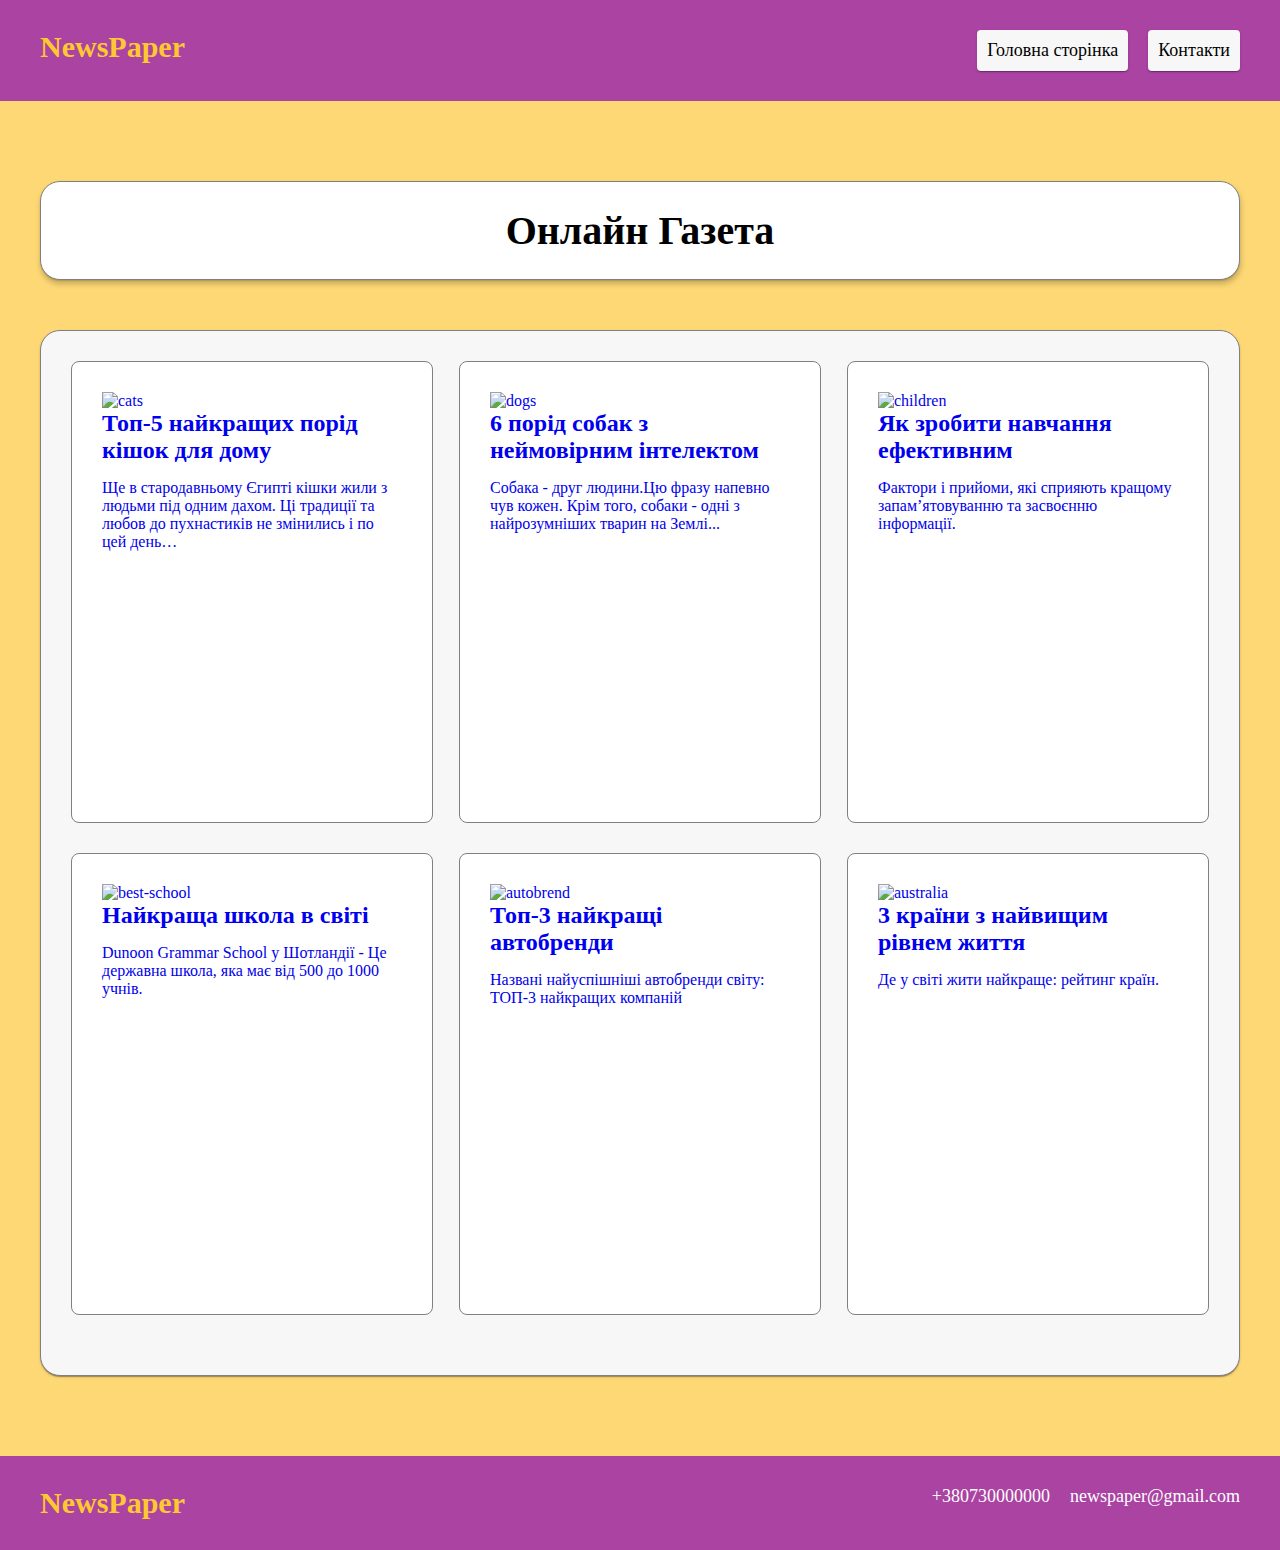
==== index.html @ 7aab2200 "Add files via upload" ====
<!DOCTYPE html>
<html lang="en">

<head>
    <meta charset="UTF-8">
    <meta name="viewport" content="width=device-width, initial-scale=1.0">
    <meta http-equiv="X-UA-Compatible" content="ie=edge">
    <title>Newspaper</title>
    <link href="style.css" rel="stylesheet">
</head>

<body>
    <header class="header">
        <div class="container header-wrapper">
            <a href="index.html" class="header-logo">
                NewsPaper
            </a>
            <nav class="header-nav">
                <ul class="header-list">
                    <li class="header-item">
                        <a href="index.html" class="header-link">
                            Головна сторінка
                        </a>
                    </li>
                    <li class="header-item">
                        <a href="contacts.html" class="header-link">
                            Контакти
                        </a>
                    </li>
                </ul>
            </nav>
        </div>
    </header>
    <main class="main">
        <div class="container">
            <div class="title-wrapper">
                <h1 class="title">Онлайн Газета</h1>
            </div>
            <div class="news">
                <ul class="news-list">
                    <li class="news-item">
                        <a href="new-one.html" class="news-link">
                            <img src="img/new-one.jpg" alt="cats" class="news-img">
                            <div class="news-text-wrap">
                                <h2 class="news-title">Топ-5 найкращих порід кішок для дому</h2>
                                <p class="news-text">Ще в стародавньому Єгипті кішки жили з людьми під одним дахом. Ці традиції та любов до пухнастиків
                                    не змінились і по цей день…
                                </p>
                            </div>
                        </a>
                    </li>
                    <li class="news-item">
                        <a href="new-two.html" class="news-link">
                            <img src="img/new-two.jpg" alt="dogs" class="news-img">
                            <div class="news-text-wrap">
                                <h2 class="news-title">6 порід собак з неймовірним інтелектом</h2>
                                <p class="news-text">
                                    Собака - друг людини.Цю фразу напевно чув кожен. Крім того, собаки - одні з найрозумніших тварин на Землі...
                                </p>
                            </div>
                        </a>
                    </li>
                    <li class="news-item">
                        <a href="new-three.html" class="news-link">
                            <img src="img/new-three.jpg" alt="children" class="news-img">
                            <div class="news-text-wrap">
                                <h2 class="news-title"> Як зробити навчання ефективним</h2>
                                <p class="news-text">
                                    Фактори і прийоми, які сприяють кращому запамʼятовуванню та засвоєнню інформації.
                                </p>
                            </div>
                        </a>
                    </li>
                    <li class="news-item">
                        <a href="new-four.html" class="news-link">
                            <img src="img/найкраща школа.webp" alt="best-school" class="news-img">
                            <div class="news-text-wrap">
                                <h2 class="news-title">Найкраща школа в світі</h2>
                                <p class="news-text">
                                    Dunoon Grammar School у Шотландії - Це державна школа, яка має від 500 до 1000 учнів.
                                </p>
                            </div>
                        </a>
                    </li>
                    <li class="news-item">
                        <a href="new-five.html" class="news-link">
                            <img src="img/Без названия (1).jpg" alt="autobrend" class="news-img">
                            <div class="news-text-wrap">
                                <h2 class="news-title">Топ-3 найкращі автобренди </h2>
                                <p class="news-text">
                                    Названі найуспішніші автобренди світу: ТОП-3 найкращих компаній
                                </p>
                            </div>
                        </a>
                    </li>
                    <li class="news-item">
                        <a href="new-six.html" class="news-link">
                            <img src="img/Без названия (2).jpg" alt="australia" class="news-img">
                            <div class="news-text-wrap">
                                <h2 class="news-title"> 3 країни з найвищим рівнем життя</h2>
                                <p class="news-text">
                                    Де у світі жити найкраще: рейтинг країн.
                                </p>
                            </div>
                        </a>
                    </li>
                </ul>
            </div>
        </div>
    </main>
    <footer class="footer">
        <div class="container footer-container">
            <div class="container footer-wrapper">
            <a href="index.html" class="footer-logo">
                NewsPaper
            </a>
            <ul class="footer-list">
                <li class="footer-item">
                    <a class="footer-link" href="tel:+380730000000">+380730000000</a>
                </li>
                <li class="footer-item">
                    <a class="footer-link" href="mailto:newspaper@gmail.com">newspaper@gmail.com</a>
                </li>
            </ul>
            </div>
        </div>
    </footer>
</body>

</html>
---- style.css ----
body{
    margin: 0;
}
h1,h2,h3,p,ul{
    margin:0;
    padding:0;
}
ul{
    list-style: none;
}
a{
    text-decoration: none;
}
.container{
    margin: 0 auto;
    width: 1200px;
}
/* header */
.header{
    background-color: #aa43a2;
    padding: 30px 0;
}
.header-wrapper{
    display: flex;
justify-content: space-between;
}
.header-list{
    display: flex;
    gap: 20px;
}
.header-logo{
color: #fec830;
font-size: 30px;
font-weight: 700;
}
.header-link{
font-size: 18px;
color: black;
}
.header-item{
    background-color: rgb(247, 247, 247);
    padding: 10px;
border-radius: 4px;
    box-shadow: 0px 2px 1px -1px rgba(0, 0, 0, 0.2),
            0px 1px 1px 0px rgba(0, 0, 0, 0.14), 0px 1px 3px 0px rgba(0, 0, 0, 0.12);
}
.header-item:focus, .header-item:hover{
    background-color: white;
}
/* стилі для головної частини */
.main{
    background-color: #fdd875;
    padding: 80px 0;
}
.title-wrapper{
    background-color: white;
    padding:25px 0;
    border-radius: 20px;
    border: 1px solid gray;
    box-shadow: 0px 1px 1px RGB(0 0 0/12%), 0px 4px 4px RGB(0 0 0/6%), 1px 4px 6px RGB(0 0 0/16%);
}
.title{
    font-size: 40px;
    text-align: center;
}
.news{
background-color:rgb(247, 247, 247);
box-shadow: 0px 2px 1px -1px rgba(0, 0, 0, 0.2),
            0px 1px 1px 0px rgba(0, 0, 0, 0.14), 0px 1px 3px 0px rgba(0, 0, 0, 0.12);
            border:1px solid gray;
            border-radius: 20px;
            padding: 30px;
            margin-top: 50px;
}
.news-list{
    display: flex;
    justify-content: space-between;
    flex-wrap: wrap;
}
.news-item{
    width: 300px;
    height: 400px;
background-color: white;
border-radius: 8px;
padding:30px;
margin-bottom: 30px;
border: 1px solid gray;
}
.news-item:hover{
    box-shadow: 0px 2px 1px -1px rgba(0, 0, 0, 0.2),
            0px 1px 1px 0px rgba(0, 0, 0, 0.14), 0px 1px 3px 0px rgba(0, 0, 0, 0.12);
}
.news-img{
    width: 100%;
    height: 240px;
}
.news-text-wrapper{
margin-top: 30px;
color: black;
}
.news-text{
    padding-top: 15px;
}
.footer{
    background-color: #aa43a2;
    padding: 30px 0;
}
.footer-wrapper{
    display: flex;
justify-content: space-between;
}
.footer-list{
    display: flex;
    gap: 20px;
}
.footer-logo{
    color: #fec830;
    font-size: 30px;
font-weight: 700;
}
.footer-link{
    color: white;
    font-size: 18px;
}
.footer-link:hover{
    color: darkblue;
}
.footer-link:focus{
    color: darkblue;
}
/* Styles for the first page */
.cat-container{
    background-color:rgb(247, 247, 247);
    box-shadow: 0px 2px 1px -1px rgba(0, 0, 0, 0.2),
                0px 1px 1px 0px rgba(0, 0, 0, 0.14), 0px 1px 3px 0px rgba(0, 0, 0, 0.12);
                border:1px solid gray;
                border-radius: 20px;
                padding: 30px;
                font-size: 20px;
}
.cat-text{
    margin-top: 30px;
    margin-bottom: 50px;
}
.cat-title{
    text-align: center;
    margin-bottom: 30px;
}
.cat-img{
    width: 600px;
    height: 100%;
display: flex;
justify-content: center;
margin: auto;
}
/* Styles for the second page */
.dog-container{
    background-color:rgb(247, 247, 247);
    box-shadow: 0px 2px 1px -1px rgba(0, 0, 0, 0.2),
                0px 1px 1px 0px rgba(0, 0, 0, 0.14), 0px 1px 3px 0px rgba(0, 0, 0, 0.12);
                border:1px solid gray;
                border-radius: 20px;
                padding: 30px;
                font-size: 20px;
}
.dog-text{
    margin-top: 30px;
}
.dog-title{
    text-align: center;
            margin-bottom: 30px;
        }
.dog-img{
    justify-content: center;
    display: flex;
    margin:25px auto;
}
/* Styles for the third page */
.study-container{
    background-color:rgb(247, 247, 247);
    box-shadow: 0px 2px 1px -1px rgba(0, 0, 0, 0.2),
                0px 1px 1px 0px rgba(0, 0, 0, 0.14), 0px 1px 3px 0px rgba(0, 0, 0, 0.12);
                border:1px solid gray;
                border-radius: 20px;
                padding: 30px;
                font-size: 20px;
}
.study-text{
    margin-top:30px;
}
.study-img{
    justify-content: center;
    display: flex;
    margin:25px auto;
      width: 800px;
}
.study-list{
    list-style: square;
    margin-left: 20px;
}
.study-item{
    margin-top: 10px;
}
/* Styles for the forth page */
.school-container{
    background-color:rgb(247, 247, 247);
    box-shadow: 0px 2px 1px -1px rgba(0, 0, 0, 0.2),
                0px 1px 1px 0px rgba(0, 0, 0, 0.14), 0px 1px 3px 0px rgba(0, 0, 0, 0.12);
                border:1px solid gray;
                border-radius: 20px;
                padding: 30px;
                font-size: 20px;
}
.school-text{
    margin-top:30px;
}
.school-img{
    justify-content: center;
    display: flex;
    margin:25px auto;
      width: 800px;
}
/* Styles for the fifth page */
.car-container{
    background-color:rgb(247, 247, 247);
    box-shadow: 0px 2px 1px -1px rgba(0, 0, 0, 0.2),
                0px 1px 1px 0px rgba(0, 0, 0, 0.14), 0px 1px 3px 0px rgba(0, 0, 0, 0.12);
                border:1px solid gray;
                border-radius: 20px;
                padding: 30px;
                font-size: 20px;
}
.car-text{
    margin-top: 30px;
    margin-bottom: 50px;
}
.car-title{
    text-align: center;
    margin-bottom: 30px;
}
.car-img{
    width: 600px;
display: flex;
justify-content: center;
margin: auto;
}
/* Styles for the sixth page */
.country-container{
    background-color:rgb(247, 247, 247);
    box-shadow: 0px 2px 1px -1px rgba(0, 0, 0, 0.2),
                0px 1px 1px 0px rgba(0, 0, 0, 0.14), 0px 1px 3px 0px rgba(0, 0, 0, 0.12);
                border:1px solid gray;
                border-radius: 20px;
                padding: 30px;
                font-size: 20px;
}
.country-text{
    margin-top: 30px;
}
.country-title{
    text-align: center;
            margin-bottom: 30px;
        }
.country-img{
    justify-content: center;
    display: flex;
    margin:25px auto;
    width: 500px
}
/* Styles for the contacts */
.contacts-container{
    background-color:rgb(247, 247, 247);
    box-shadow: 0px 2px 1px -1px rgba(0, 0, 0, 0.2),
                0px 1px 1px 0px rgba(0, 0, 0, 0.14), 0px 1px 3px 0px rgba(0, 0, 0, 0.12);
                border:1px solid gray;
                border-radius: 20px;
                padding: 30px;
                font-size: 20px;
}
.contacts-text{
    margin-top: 20px 0;
}
.contacts-img{
  border: 1px solid gray;
  border-radius: 20px;
  box-shadow: 0px 2px 1px -1px rgba(0, 0, 0, 0.2), 0px 1px 1px 0px rgba(0, 0, 0, 0.14), 0px 1px 3px 0px rgba(0, 0, 0, 0.12);

}
.contacts-link{
color: #aa43a2;
}
.contacts-link:hover{
    font-weight: 600;
}
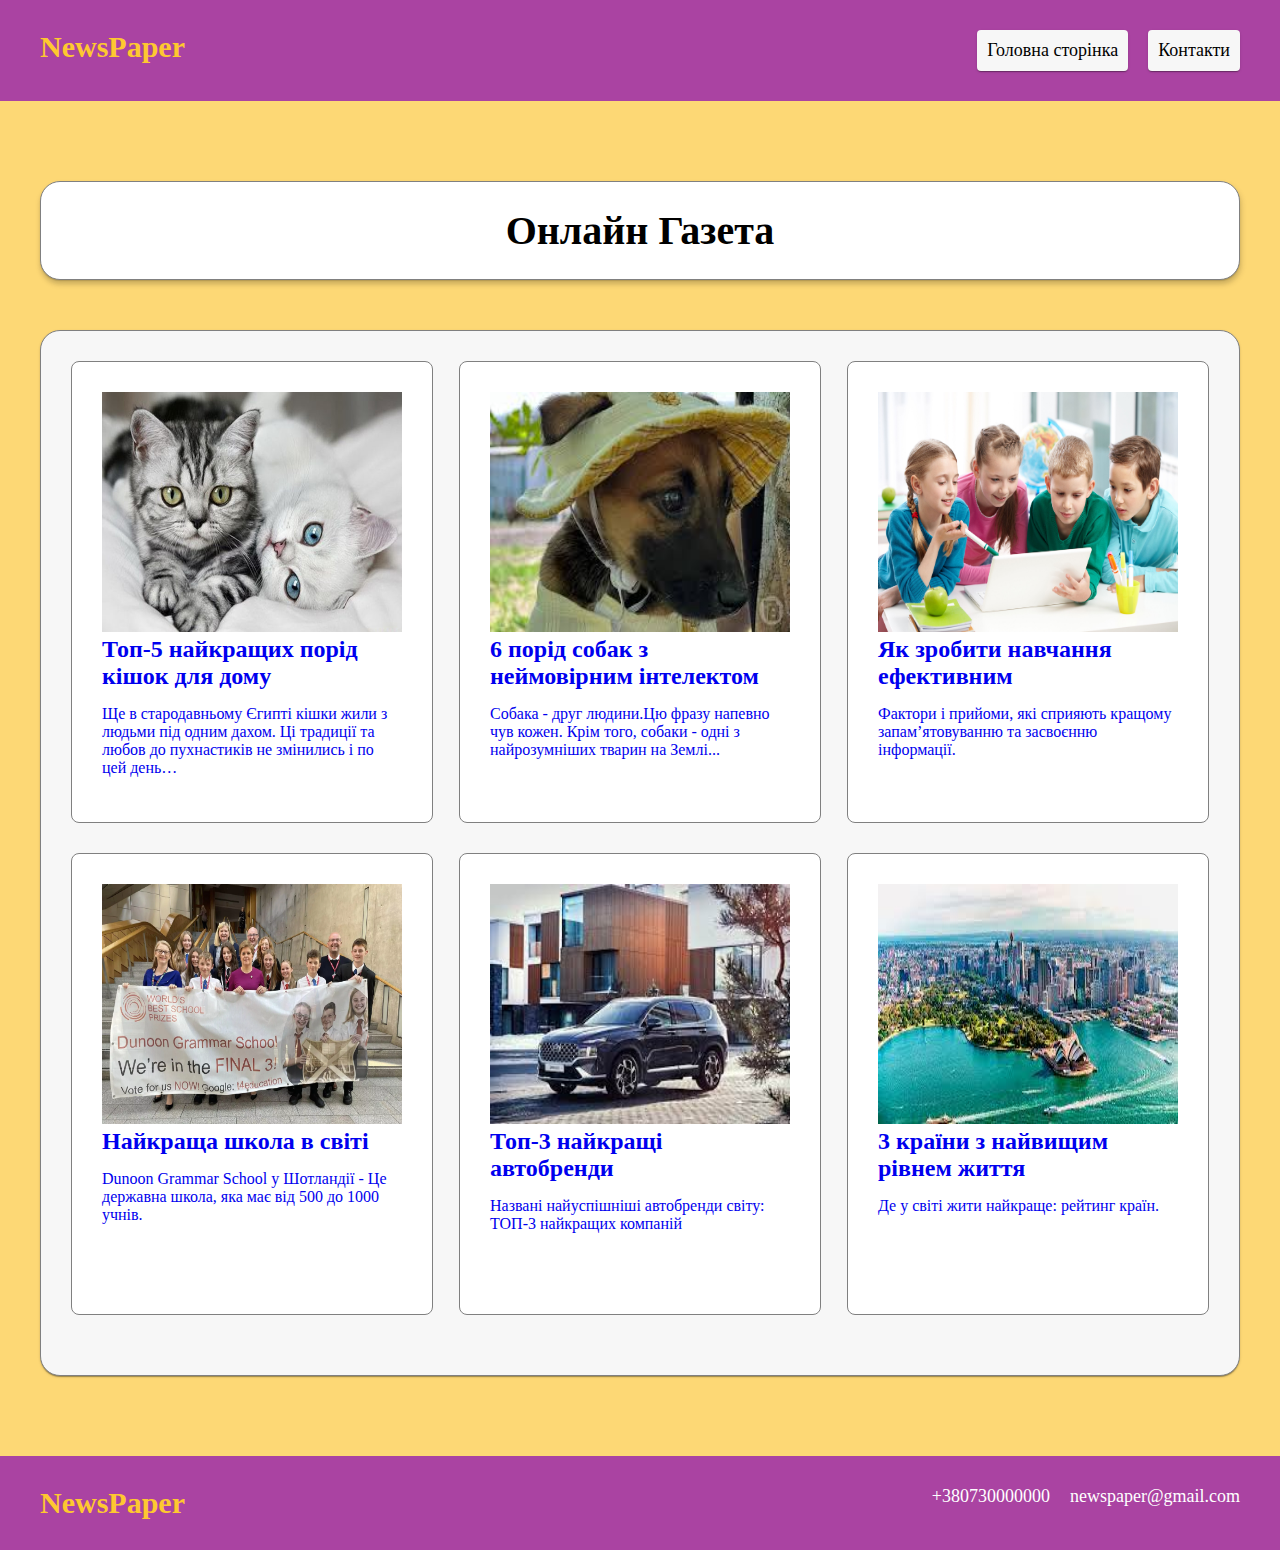
==== commit 0b82d3f3: "Add files via upload" ====
--- a/index.html
+++ b/index.html
@@ -40,7 +40,7 @@
                 <ul class="news-list">
                     <li class="news-item">
                         <a href="new-one.html" class="news-link">
-                            <img src="img/new-one.jpg" alt="cats" class="news-img">
+                            <img src="new-one.jpg" alt="cats" class="news-img">
                             <div class="news-text-wrap">
                                 <h2 class="news-title">Топ-5 найкращих порід кішок для дому</h2>
                                 <p class="news-text">Ще в стародавньому Єгипті кішки жили з людьми під одним дахом. Ці традиції та любов до пухнастиків
@@ -51,7 +51,7 @@
                     </li>
                     <li class="news-item">
                         <a href="new-two.html" class="news-link">
-                            <img src="img/new-two.jpg" alt="dogs" class="news-img">
+                            <img src="new-two.jpg" alt="dogs" class="news-img">
                             <div class="news-text-wrap">
                                 <h2 class="news-title">6 порід собак з неймовірним інтелектом</h2>
                                 <p class="news-text">
@@ -62,7 +62,7 @@
                     </li>
                     <li class="news-item">
                         <a href="new-three.html" class="news-link">
-                            <img src="img/new-three.jpg" alt="children" class="news-img">
+                            <img src="new-three.jpg" alt="children" class="news-img">
                             <div class="news-text-wrap">
                                 <h2 class="news-title"> Як зробити навчання ефективним</h2>
                                 <p class="news-text">
@@ -73,7 +73,7 @@
                     </li>
                     <li class="news-item">
                         <a href="new-four.html" class="news-link">
-                            <img src="img/найкраща школа.webp" alt="best-school" class="news-img">
+                            <img src="найкраща школа.webp" alt="best-school" class="news-img">
                             <div class="news-text-wrap">
                                 <h2 class="news-title">Найкраща школа в світі</h2>
                                 <p class="news-text">
@@ -84,7 +84,7 @@
                     </li>
                     <li class="news-item">
                         <a href="new-five.html" class="news-link">
-                            <img src="img/Без названия (1).jpg" alt="autobrend" class="news-img">
+                            <img src="Без названия (1).jpg" alt="autobrend" class="news-img">
                             <div class="news-text-wrap">
                                 <h2 class="news-title">Топ-3 найкращі автобренди </h2>
                                 <p class="news-text">
@@ -95,7 +95,7 @@
                     </li>
                     <li class="news-item">
                         <a href="new-six.html" class="news-link">
-                            <img src="img/Без названия (2).jpg" alt="australia" class="news-img">
+                            <img src="Без названия (2).jpg" alt="australia" class="news-img">
                             <div class="news-text-wrap">
                                 <h2 class="news-title"> 3 країни з найвищим рівнем життя</h2>
                                 <p class="news-text">
